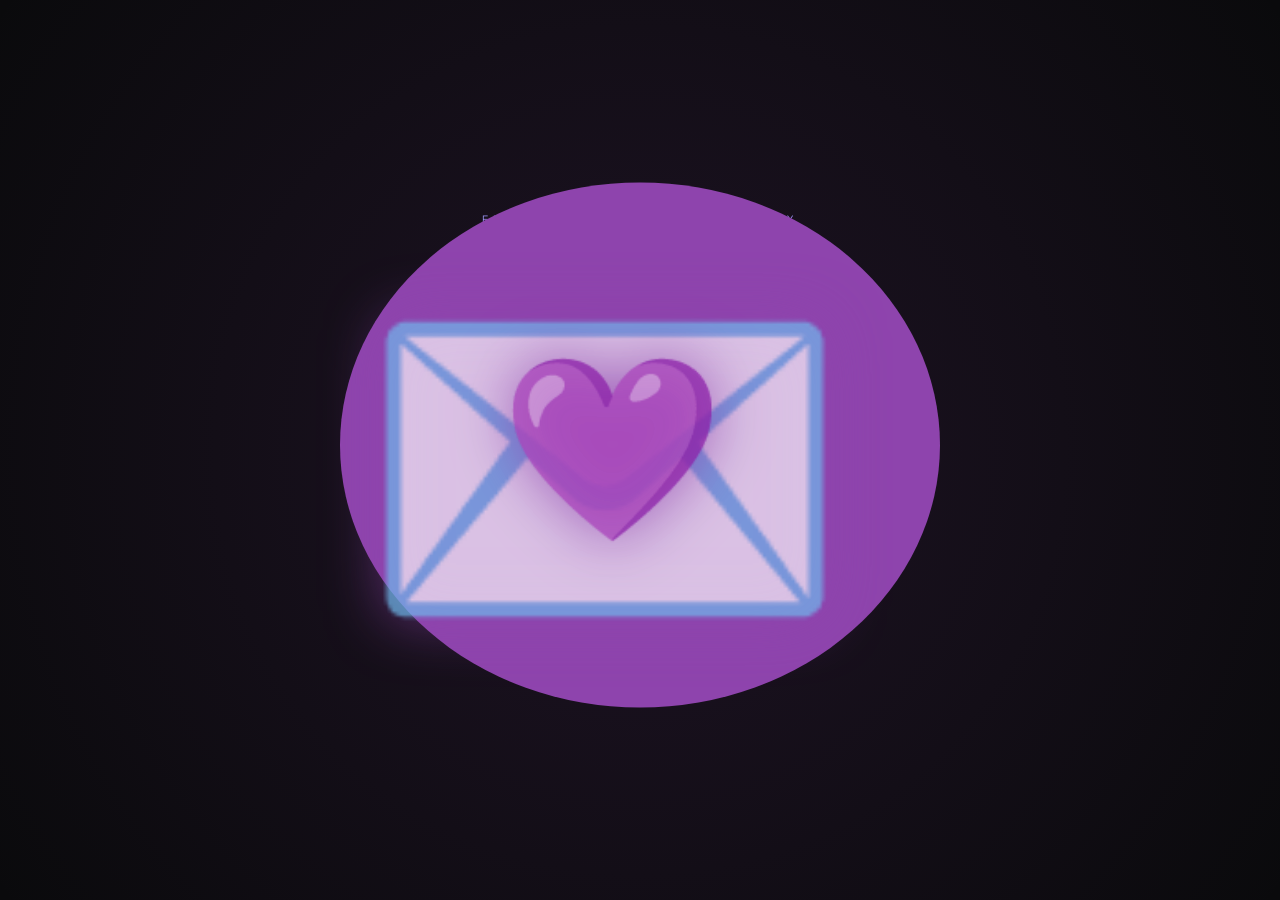
==== Index1.html @ 3aeb9f10 "Add files via upload ehehehe" ====
<!DOCTYPE html>
<html lang="en">
<head>
    <meta charset="UTF-8">
    <meta name="viewport" content="width=device-width, initial-scale=1.0">
    <title>2026 | Private Access</title>
    <link rel="stylesheet" href="stylesheet.css">
    <link href="https://fonts.googleapis.com/css2?family=Plus+Jakarta+Sans:wght@300;700&family=Playfair+Display:ital,wght@1,700&display=swap" rel="stylesheet">
</head>
<body class="pro-dark-bg">
    <div class="nebula-overlay"></div>

    <div class="hero-container">
        <div class="badge">Encrypted Message for Lindsay</div>
        <div class="hearts-container" id="heartsContainer"></div>
        <h1 class="glitch-title">Hi <span>Baby.</span></h1>
        
        <div class="portal-wrapper" onclick="unlockExperience()">
            <div class="glow-core1">✉️</div>
            <div class="glow-core">💜</div>
            <div class="pulse-aura"></div>
        </div>
        
        
        <br>
        <br>
        <br>

        <br>
        <br>
        <br>
        <br>
        

        <p class="hint-text">Tap the heart to enter the vault</p>
    </div>

    <script>
        // Modern Heart Trail Logic
        document.addEventListener('mousemove', (e) => {
            const heart = document.createElement('div');
            heart.innerHTML = '💜';
            heart.className = 'cursor-heart';
            heart.style.left = e.pageX + 'px';
            heart.style.top = e.pageY + 'px';
            document.body.appendChild(heart);
            setTimeout(() => heart.remove(), 800);
        });
        // Function para gumawa ng random floating hearts sa gilid
        function createFloatingHeart() {
            const container = document.getElementById('heartsContainer');
            const heart = document.createElement('div');
    
            heart.innerHTML = '💜';
            heart.className = 'floating-heart';
    
    
            const isLeft = Math.random() > 0.5;
            const randomX = isLeft ? Math.random() * 20 : 80 + Math.random() * 20;
    
            heart.style.left = randomX + '%';
    
   
            const size = Math.random() * 20 + 10;
            const duration = Math.random() * 4 + 4;
    
            heart.style.fontSize = size + 'px';
            heart.style.animationDuration = duration + 's';
            heart.style.opacity = Math.random() * 0.5 + 0.2;

            container.appendChild(heart);

    // Alisin pagkatapos ng animation para hindi bumagal ang browser
            setTimeout(() => {
            heart.remove();
    },      duration * 1000);
}
    setInterval(createFloatingHeart, 500);
        

        function unlockExperience() {
            document.body.style.opacity = '0';
            document.body.style.transition = '1s';
            setTimeout(() => window.location.href = 'MainLetter.html', 1000);
        }
    </script>
</body>
</html>
---- stylesheet.css ----
:root {
    --deep: #0a0a0c;
    --accent: #8e44ad;
    --soft: #a29bfe;
    --glass: rgba(255, 255, 255, 0.03);
}

* { margin: 0; padding: 0; box-sizing: border-box; }


.pro-dark-bg {
    background: var(--deep);
    height: 100vh;
    display: flex;
    justify-content: center;
    align-items: center;
    font-family: 'Plus Jakarta Sans', sans-serif;
    overflow: hidden;
}

.nebula-overlay {
    position: absolute;
    width: 100%; height: 100%;
    background: radial-gradient(circle at 50% 50%, rgba(142, 68, 173, 0.15), transparent);
}

.hero-container { z-index: 10; text-align: center; }

.badge {
    color: var(--soft);
    letter-spacing: 5px;
    font-size: 10px;
    text-transform: uppercase;
    margin-bottom: 20px;
}

.glitch-title {
    font-family: 'Playfair Display', serif;
    font-size: 4rem;
    color: white;
    margin-bottom: 40px;
}

.glitch-title span { color: var(--soft); font-style: italic; }

.portal-wrapper {
    position: relative;
    width: 150px; height: 150px;
    margin: 0 auto;
    cursor: pointer;
}

.glow-core1 {
    font-size: 400px;
    right:210px;
    bottom: 180px;
    z-index: 5;
    position: relative;
    text-align: center;
    margin: auto;
    filter: drop-shadow(0 0 30px var(--accent));
    transition: 0.3s;
    color:rgba(255, 255, 255, 0.671);
    
}
    
.glow-core {
    font-size: 180px;
    bottom:560px;
    right:65px;
    z-index: 5;
    position: relative;
    text-align: center;
    margin: auto;
    filter: drop-shadow(0 0 30px var(--accent));
    transition: 0.4s;
    color:rgba(255, 255, 255, 0.767);
    
    
}

.glow-core:hover { transform: scale(1.2); }

.hint-text{
    color:#8e44ad;
    text-align: center;
    
  

}

.pulse-aura {
    position: absolute;
    top: 50%; left: 50%; right: 30%; bottom:80%;
    transform: translate(-50%, -50%);
    width: 400%; height: 350%;
    background: var(--accent);
    border-radius: 400%;
    animation: pulse 1.67s infinite;
}

@keyframes pulse {
    0% { transform: translate(-50%, -50%) scale(0.8); opacity: 0.8; }
    100% { transform: translate(-50%, -50%) scale(2.5); opacity: 0; }
}

/* PAGE 2: BENTO THEME */
.pro-light-bg {
    background: blueviolet;
    min-height: 100vh;
    display: flex;
    justify-content: center;
    align-items: center;
    padding: 20px;
    font-family: 'Plus Jakarta Sans', sans-serif;
}

.bento-grid {
    display: grid;
    grid-template-columns: 1fr;
    gap: 15px;
    width: 100%;
    max-width: 450px;
}

.bento-item {
    background: white;
    border-radius: 30px;
    padding: 30px;
    box-shadow: 0 10px 40px rgba(0,0,0,0.03);
    border: 1px solid rgba(0,0,0,0.02);
}

.header-card h2 { font-family: 'Playfair Display', serif; font-size: 2.2rem; margin-top: 10px; }
.timestamp { font-size: 12px; color: var(--soft); font-weight: 700; }

.main-content { line-height: 1.8; color: #444; }
.highlight { font-weight: 700; color: var(--accent); }

.next-btn {
    width: 100%;
    padding: 20px;
    border-radius: 20px;
    border: none;
    background: var(--deep);
    color: white;
    display: flex;
    justify-content: space-between;
    font-weight: 700;
    cursor: pointer;
}

/* CURSOR PARTICLES */
.cursor-heart {
    position: absolute;
    pointer-events: none;
    font-size: 15px;
    animation: fadeUp 0.8s forwards;
    z-index: 100;
}

@keyframes fadeUp {
    to { transform: translateY(-50px) scale(0); opacity: 0; }
}
/* --- POLAROID SYSTEM 2026 --- */
/* --- POLAROID FLIP SYSTEM --- */
.polaroid-grid {
    display: flex;
    flex-wrap: wrap;
    justify-content: center;
    gap: 30px;
    padding: 50px 20px;
    perspective: 1000px; 
}

.polaroid-card {
    width: 280px;
    height: 350px;
    cursor: pointer;
    
}

.polaroid-inner-wrapper {
    position: relative;
    width: 100%;
    height: 100%;
    transition: transform 0.8s cubic-bezier(0.4, 0, 0.2, 1);
    transform-style: preserve-3d;
    
}

/* Trigger ng flip */
.polaroid-card.is-flipped .polaroid-inner-wrapper {
    transform: rotateY(180deg);
    
}

.polaroid-front, .polaroid-back {
    position: absolute;
    width: 100%;
    height: 100%;
    backface-visibility: hidden; /* Tinatago yung side na nakatalikod */
    background: rgba(230, 130, 255, 0.712);
    padding: 15px;
    border-radius: 4px;
    box-shadow: 0 10px 30px rgba(0,0,0,0.15);
}

.polaroid-front img {
    width: 100%;
    height: 250px;
    object-fit: cover;
    border: 1px solid #d37ace;
}

.polaroid-back {
    transform: rotateY(180deg); /* Nakatalikod na agad ito sa simula */
    display: flex;
    flex-direction: column;
    justify-content: center;
    align-items: center;
    background-color: rgba(229, 124, 255, 0.712); /* Paper-like color */
    padding: 25px;
}

.caption, .message-content h3, .message-content p, .sign {
    font-family: 'Reenie Beanie', cursive;
    text-align: center;
    color: #333;
}

.caption { font-size: 2rem; margin-top: 15px; }
.message-content h3 { font-size: 1.8rem; margin-bottom: 10px; }
.message-content p { font-size: 1.3rem; line-height: 1.2; }
.sign { display: block; margin-top: 15px; font-weight: bold; font-size: 1.4rem; }

/* Scattered Tilt for realism */
.polaroid-card:nth-child(even) { transform: rotate(2deg); }
.polaroid-card:nth-child(odd) { transform: rotate(-2deg); }

.polaroid-card:hover {
    z-index: 10;
    transform: scale(1.05) rotate(0deg);
}
/* Container para sa floating hearts */
.hearts-container {
    position: fixed;
    top: 0;
    left: 0;
    width: 100%;
    height: 100%;
    pointer-events: none; /* Para hindi ma-block ang pag-click sa heart sa gitna */
    z-index: 1; /* Sa likod ng hero-container pero sa harap ng nebula */
    overflow: hidden;
}

.floating-heart {
    position: absolute;
    bottom: -50px;
    color: var(--soft);
    font-size: 20px;
    opacity: 0.6;
    filter: drop-shadow(0 0 10px var(--accent));
    animation: floatUp 6s linear infinite;
}

@keyframes floatUp {
    0% {
        transform: translateY(0) rotate(0deg);
        opacity: 0;
    }
    10% {
        opacity: 0.6;
    }
    90% {
        opacity: 0.6;
    }
    100% {
        transform: translateY(-110vh) rotate(360deg);
        opacity: 0;
    }
}
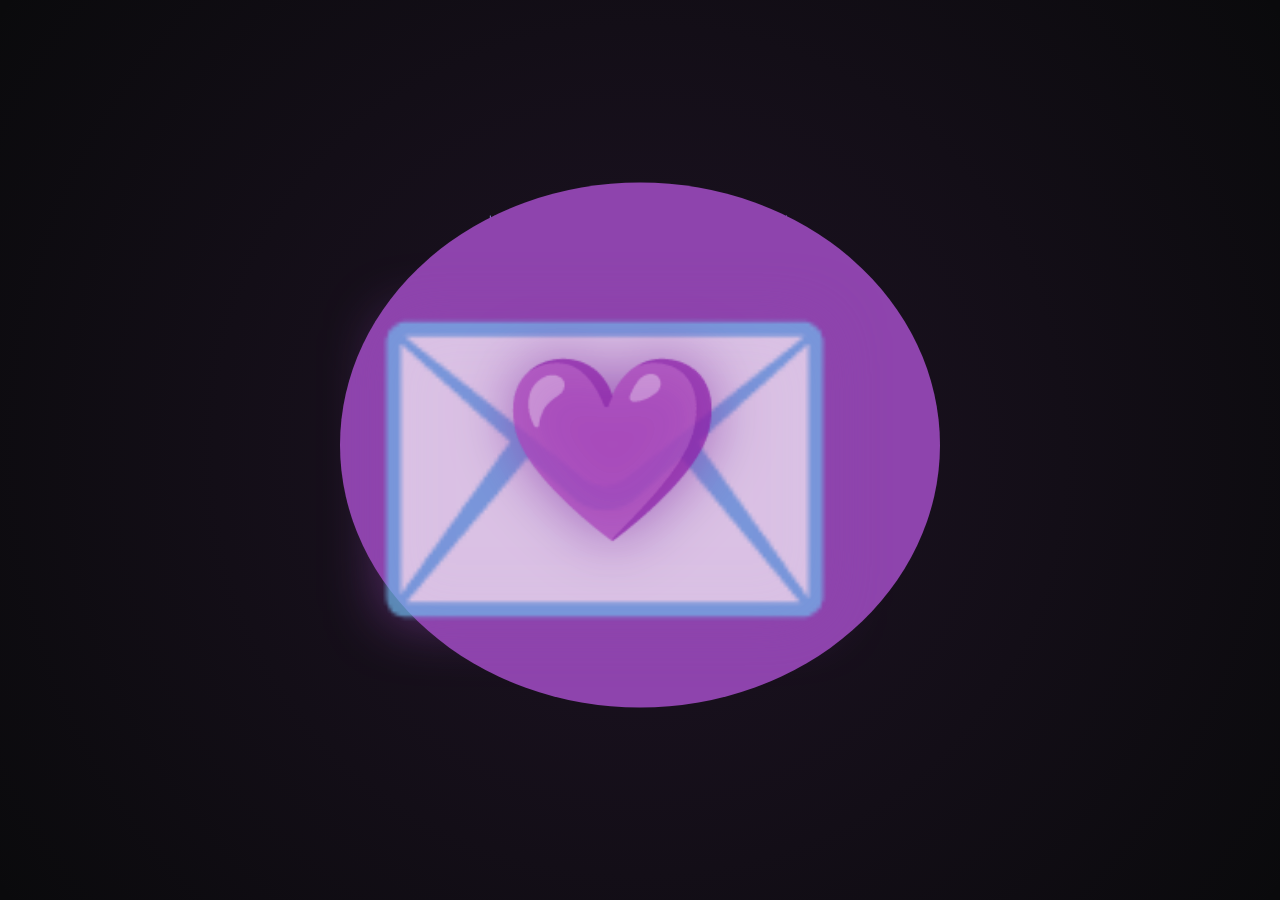
==== commit 328211f7: "Add files via upload" ====
--- a/Index1.html
+++ b/Index1.html
@@ -11,7 +11,7 @@
     <div class="nebula-overlay"></div>
 
     <div class="hero-container">
-        <div class="badge">Encrypted Message for Lindsay</div>
+        <div class="badge">HAPPIEST MESSAGE FOR MY BABY</div>
         <div class="hearts-container" id="heartsContainer"></div>
         <h1 class="glitch-title">Hi <span>Baby.</span></h1>
         
@@ -56,7 +56,7 @@
     
     
             const isLeft = Math.random() > 0.5;
-            const randomX = isLeft ? Math.random() * 20 : 80 + Math.random() * 20;
+            const randomX = isLeft ? Math.random() * 30 : 80 + Math.random() * 20;
     
             heart.style.left = randomX + '%';
     
--- a/stylesheet.css
+++ b/stylesheet.css
@@ -106,7 +106,8 @@
 
 /* PAGE 2: BENTO THEME */
 .pro-light-bg {
-    background: blueviolet;
+    background:url('image/image(26).jpg');
+    backdrop-filter: blured(25px);
     min-height: 100vh;
     display: flex;
     justify-content: center;
@@ -116,11 +117,17 @@
 }
 
 .bento-grid {
+    display:flex;
     display: grid;
     grid-template-columns: 1fr;
+    backdrop-filter: blured(25px);
     gap: 15px;
     width: 100%;
     max-width: 450px;
+    
+    
+   
+    
 }
 
 .bento-item {
@@ -131,23 +138,58 @@
     border: 1px solid rgba(0,0,0,0.02);
 }
 
-.header-card h2 { font-family: 'Playfair Display', serif; font-size: 2.2rem; margin-top: 10px; }
-.timestamp { font-size: 12px; color: var(--soft); font-weight: 700; }
-
-.main-content { line-height: 1.8; color: #444; }
-.highlight { font-weight: 700; color: var(--accent); }
+.header-card h2 { 
+    font-family: 'Playfair Display', serif; 
+    font-size: 2.2rem; 
+    margin-top: 10px; 
+    backdrop-filter: blured(25px);
+    
+
+}
+.timestamp { 
+    font-size: 12px; 
+    color: var(--soft); 
+    font-weight: 700; 
+}
+
+.main-content { 
+    line-height: 1.8; 
+    color: #444;
+    backdrop-filter: blured(25px); 
+}
+.highlight { font-weight: 700; 
+    color: var(--accent); 
+}
 
 .next-btn {
-    width: 100%;
+    width: 50%;
     padding: 20px;
     border-radius: 20px;
     border: none;
     background: var(--deep);
     color: white;
     display: flex;
-    justify-content: space-between;
+    justify-content: center;
     font-weight: 700;
     cursor: pointer;
+    transform: 0.4;
+    margin-left: 26.5%;
+}
+.next-btn:hover{
+    text-decoration: underline;
+    transform: scale(1.1);
+    animation: bounce 2s infinite;
+}
+@keyframes bounce {
+  0%, 20%, 50%, 80%, 100% {
+    transform: translateY(0);
+  }
+  40% {
+    transform: translateY(-20px);
+  }
+  60% {
+    transform: translateY(-10px);
+  }
 }
 
 /* CURSOR PARTICLES */
